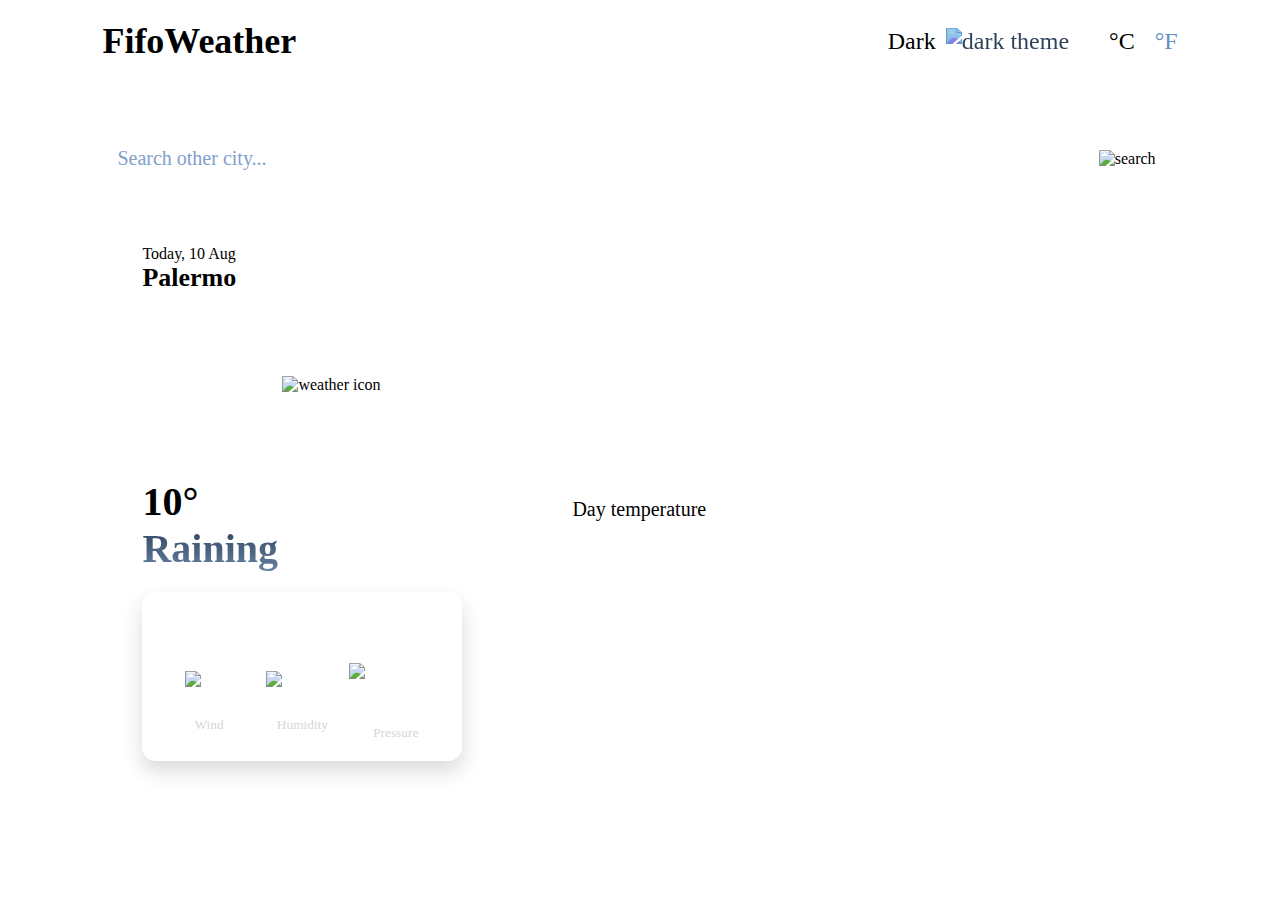
==== index.html @ d10d2354 "dd" ====
<!DOCTYPE html>
<html lang="en">
    <head>
        <meta charset="UTF-8">
        <meta http-equiv="X-UA-Compatible" content="IE=edge">
        <meta name="viewport" content="width=s, initial-scale=1.0">
        <link rel="stylesheet" href="./css/theme/light.css" id="theme">
        <link rel="stylesheet" href="./css/style.css">
        <link rel="stylesheet" href="https://unpkg.com/flickity@2/dist/flickity.min.css">
        <title>FifoWeather</title>
    </head>
    <body>
        <header>
            <h1>FifoWeather</h1>

            <div class="hamburger">
                <div class="line"></div>
            </div>

            <div class="right">
                <div class="theme">
                    Dark
                    <img src="./assets/img/icons/moon.svg" alt="dark theme">
                </div>
                
                <div class="units">
                    <p id="celcius">°C</p>
                    <p id="fahrenheit" class="not-selected">°F</p>
                </div>
            </div>
        </header>

        <main>
            <div class="search-bar">
                <input type="search" id="search" placeholder="Search other city...">
                <div class="btn-wrapper">
                    <img src="./assets/img/icons/x.svg" alt="reset" class="btn" id="reset">
                    <div class="btn">
                        <img src="./assets/img/icons/search.svg" alt="search" id="search-btn">
                        <p>Search</p>
                    </div>
                    
                </div>
            </div>

            <div class="weather">
                <div class="general-info">
                    <div class="container-top">
                        <div class="left">
                            <div class="city-date">
                                <p class="date" id="date">Today, 10 Aug</p>
                                <h2 class="city" id="city">Palermo</h2>
                            </div>
                            <h1 id="temperature">10°</h1>
                        </div>
                        <img class="right" src="" alt="weather icon" id="general-weather-img">
                    </div>

                    <h1 id="weather-description">Raining</h1>
                    
                    <div class="details">
                        <p>Other information</p>
                        <div class="details-list">
                            <div class="detail">
                                <img src="./assets/img/icons/wind.svg" alt="wind">
                                <p id="wind">15km</p>
                                <small>Wind</small>
                            </div>
                            <div class="detail">
                                <img src="./assets/img/icons/droplet.svg" alt="humidity">
                                <p id="humidity">32%</p>
                                <small>Humidity</small>
                            </div>
                            <div class="detail">
                                <img src="./assets/img/icons/pressure.svg" alt="precipitation">
                                <p id="pressure">15km</p>
                                <small>Pressure</small>
                            </div>
                        </div>
                    </div>
                </div>
                <div class="other-informations">
                    <div class="forecast">
                        <div class="carousel">
                        </div>
                    </div>

                    <div class="graph">
                        <p>Day temperature</p>
                        <canvas id="chart"></canvas>
                    </div>
                </div>
            </div>
        </main>

        <script src="https://unpkg.com/flickity@2/dist/flickity.pkgd.min.js"></script>
        <script src="https://cdnjs.cloudflare.com/ajax/libs/Chart.js/3.9.1/chart.min.js" integrity="sha512-ElRFoEQdI5Ht6kZvyzXhYG9NqjtkmlkfYk0wr6wHxU9JEHakS7UJZNeml5ALk+8IKlU6jDgMabC3vkumRokgJA==" crossorigin="anonymous" referrerpolicy="no-referrer"></script>
        <script src="https://cdn.jsdelivr.net/npm/chartjs-plugin-datalabels"></script>
        <script src="./js/general-script.js"></script>
        <script src="./js/API.js"></script>
        <script src="./js/chart.js"></script>
    </body>
</html>
---- css/style.css ----
@font-face {
    font-family: 'Lexend-SemiBold';
    src: url(../assets/font/Lexend-SemiBold.ttf);
}

@font-face {
    font-family: 'Lexend-Bold';
    src: url(../assets/font/Lexend-Bold.ttf);
}

@font-face {
    font-family: 'Lexend-Regular';
    src: url(../assets/font/Lexend-Regular.ttf);
}

*{
    margin: 0;
    padding: 0;
    box-sizing: border-box;
}

html, body{
    overflow-x: hidden;
}

body{
    background: linear-gradient(167.95deg, var(--lng-1) 0%, var(--lng-2) 34.9%, var(--lng-3) 70.31%, var(--lng-4) 100%);
    min-height: 100vh;
    font-family: 'Lexend-Regular';
    display: flex;
    flex-direction: column;
    align-items: center;
    padding: 0 8%;
}

header, main{
    max-width: 1440px;
    padding: 20px 0;
}

header{
    width: 100%;
    display: flex;
    align-items: center;
    justify-content: space-between;
    color: var(--drk-blue);
    font-family: 'Lexend-SemiBold';
    position: relative;
    z-index: 1000;
}

header h1{
    font-size: clamp(1.5rem, -1.5000rem + 17.1429vw, 2.25rem);
}

header .right{
    display: flex;
    align-items: center;
    gap: 40px;
    font-family: 'Lexend-Regular';
}

header .right .theme{
    font-size: 24px;
    display: flex;
    align-items: center;
    gap: 10px;
}

header .right .theme:hover{
    cursor: pointer;
    color: #192230;
}

header .right .theme img{
    filter: invert(21%) sepia(63%) saturate(333%) hue-rotate(172deg) brightness(94%) contrast(94%);
}

header .right .theme:hover img{
    filter: invert(8%) sepia(20%) saturate(1653%) hue-rotate(177deg) brightness(93%) contrast(87%);
}

header .right .units{
    display: flex;
    gap: 20px;
    font-size: 24px;
}

header .right .units > *:hover{
    color: var(--drk-blue);
    cursor: pointer;
}

header .right .units #celcius{
    position: relative;
}

header .right .units #celcius::after{
    position: absolute;
    content: "";
    height: 20px;
    width: 1px;
    background: var(--drk-blue);
    top: 50%;
    transform: translateY(-50%);
    right: -13px;
}

.not-selected{
    color: #658fc5;
}

.hamburger{
    position: relative;
    width: 25px;
    height: 25px;
    border: none;
    background: transparent;
    display: none;
    align-items: center;
    justify-content: center;
    z-index: 2;
}

/* Hamburger menu animation */
.line{
    width: 25px;
    height: 2px;
    background: var(--drk-blue);
    border-radius: 5px;
    transition: all 0.5s ease-in-out;
}

.line::after, .line::before{
    content: "";
    position: absolute;
    right: 0;
    width: 25px;
    height: 2px;
    background: var(--drk-blue);
    border-radius: 5px;
    transition: all 0.5s ease-in-out;
}

.line::before{
    transform: translateY(-8px);
}

.line::after{
    transform: translateY(8px);
}

.hamburger.open .line{
    transform: translateX(10px);
    background: transparent;
}

.hamburger.open .line::before {
    transform: rotate(-45deg) translate(-10px, -10px);
}

.hamburger.open .line::after {
    transform: rotate(45deg) translate(-10px, 10px);
}

@media screen and (max-width: 580px) {
    .show-right{
        transform: translateX(-50%) !important;
    }

    header .right{
        position: absolute;
        flex-direction: column;
        width: 84%;
        top: 80px;
        left: 50%;
        padding: 40px;
        transform: translateX(80%);
        background: #e6f2ff;
        gap: 20px;
        border-radius: 14px;
        z-index: 9;
        transition: transform 0.5s ease-in-out;
        box-shadow: 0px 10px 32px #1e202225;
    }
    
    .hamburger{
        display: flex;
    }

    .weather{
        height: auto !important;
    }
}



main{
    display: flex;
    flex-direction: column;
    justify-content: center;
    width: 100%;
    gap: 40px;
    padding-top: 50px;
}

.search-bar{
    display: flex;
    position: relative;
    width: 100%;
}

.search-bar input{
    width: 100%;
    padding: 15px;
    color: var(--drk-blue);
    border: none;
    outline: none;
    border-radius: 7px;
    font-family: 'Lexend-SemiBold';
    font-size: clamp(1.125rem, 0.6250rem + 2.8571vw, 1.25rem);
}

.search-bar input::placeholder{
    color: #7FA0CD;
}

input[type="search"]::-webkit-search-cancel-button{
    -webkit-appearance: none;
}

.search-bar > img{
    position: absolute;
    top: 50%;
    right: 22px;
    transform: translateY(-50%);
}

.search-bar .btn-wrapper{
    display: flex;
    align-items: center;
    gap: 10px;
    position: absolute;
    top: 50%;
    right: 7px;
    transform: translateY(-50%);
}

.search-bar .btn-wrapper .btn{
    background: var(--drk-blue);
    padding: 7px 15px;
    border-radius: 7px;
}

.search-bar .btn-wrapper .btn:nth-child(1){
    background: none;
    display: none;
}

.search-bar .btn-wrapper .btn:nth-child(1):hover{
    filter: invert(28%) sepia(85%) saturate(1283%) hue-rotate(332deg) brightness(93%) contrast(85%);
}

.search-bar .btn-wrapper .btn:nth-child(2) p{
    display: none;
}

.search-bar .btn:hover{
    background: #192230;
    cursor: pointer;
}

@media screen and (max-width: 350px) {
    .search-bar{
        flex-direction: column;
        gap: 10px;
    }

    .search-bar input{
        padding-right: 45px;
    }

    .search-bar .btn-wrapper{
        position: static;
        top: 0;
        right: 0;
        transform: translate(0);
    }

    .search-bar .btn-wrapper .btn{
        padding: 10px 15px;
    }

    .search-bar .btn-wrapper .btn:nth-child(1){
        position: absolute;
        top: -58px;
        right: 0;
    }

    .search-bar .btn-wrapper .btn:nth-child(2){
        width: 100%;
        display: flex;
        align-items: center;
        justify-content: center;
        gap: 10px;
    }

    .search-bar .btn-wrapper .btn:nth-child(2) p{
        font-size: 20px;
        display: block;
        color: white;
        font-family: 'Lexend-Regular';
    }
}



.weather{
    display: flex;
    width: 100%;
    height: 553px;
    gap: 40px;
}

.weather .general-info{
    background: rgba(255, 255, 255, 0.226);
    border-radius: 14px;
    display: flex;
    flex-direction: column;
    padding: 0 40px 20px;
    min-width: 400px;
    height: max-content;
}

.weather .general-info .container-top{
    display: flex;
    align-items: center;
    justify-content: space-between;
    height: 300px;
}

.general-info .container-top .left{
    height: 100%;
    display: flex;
    flex-direction: column;
    align-self: flex-start;
    justify-content: space-between;
    padding: 20px 0 0;
    color: var(--drk-blue);
    font-family: 'Lexend-SemiBold';
}

.container-top .left .city-date p{
    color: var(--lgt-blue);
    font-size: clamp(0.875rem, 0.3750rem + 2.8571vw, 1rem);
}

.container-top .left .city-date h2{
    font-size: 26px;
}

.container-top .left h1{
    font-size: 40px;
}

.general-info .container-top img{
    width: 180px;
    object-fit: contain;
    padding-top: 20px;
}

.general-info #weather-description, .swiper-slide .text p{
    font-size: 40px;
    background: linear-gradient(180deg, #2D4059 0%, rgba(73, 105, 148, 0.83) 100%);
    -webkit-background-clip: text;
    background-clip: text;
    -webkit-text-fill-color: transparent;
    font-family: 'Lexend-SemiBold';
}

.details{
    background: linear-gradient(111.59deg, var(--drk-blue) 3.28%, var(--lgt-blue) 98.14%);
    display: flex;
    flex-direction: column;
    gap: 30px;
    padding: 20px;
    border-radius: 14px;
    margin-top: 20px;
    color: white;
    box-shadow: 0px 10px 20px #1e20222a;
}

.details > p{
    font-family: 'Lexend-SemiBold';
    font-size: 18px;
}

.details .details-list{
    display: flex;
    align-items: center;
    justify-content: space-between;
}

.details .details-list .detail{
    width: 33.33%;
    display: flex;
    flex-direction: column;
    align-items: center;
    gap: 5px;
}

.details-list .detail small{
    color: rgba(214, 214, 214, 1); 
}

@media screen and (max-width: 1000px){
    .weather{
        flex-direction: column;
        height: auto;
        align-items: center;
    }
    
    .weather .general-info{
        min-width: initial;
        width: 100%;
        max-width: 400px;
    }


}


@media screen and (max-width: 476px){
    .weather .general-info{
        padding: 0 20px 20px;
    }
    
    .weather .general-info .container-top{
        flex-direction: column;
        height: auto;
    }

    .general-info .container-top .left{
        width: 100%;
        flex-direction: row;
        align-self: center;
    }

    .general-info #weather-description{
        text-align: center;
        margin: 10px 0;
    }
}

@media screen and (max-width: 440px){
    .details{
        padding: 20px 10px;
    }
    
    .details p{
        text-align: center;
    }

    .details .details-list{
        flex-wrap: wrap;
        justify-content: center;
        row-gap: 20px;
    }

    .details .details-list .detail{
        width: 50%;
    }
}

@media screen and (max-width: 330px){  
    .details .details-list{
        flex-wrap: nowrap;
        justify-content: center;
        flex-direction: column;
        row-gap: 20px;
    }

    .details .details-list .detail{
        width: 50%;
    }
}



.other-informations{
    height: 100%;
    width: 100%;
    display: flex;
    flex-direction: column;
    row-gap: 40px;
    justify-content: space-between;
    overflow-y: auto;
    overflow-x: hidden;
}

.other-informations .forecast{
    width: 100%;
    overflow: hidden;
    position: relative;
}

.carousel-cell{
    display: flex;
    flex-direction: column;
    align-items: center;
    justify-content: space-between;
    gap: 10px;
    padding: 20px 40px;
    background: rgba(255, 255, 255, 0.226);
    border-radius: 20px;
    min-width: 150px;
    min-height: 220px;
    text-align: center;
    color: var(--drk-blue);
    font-family: 'Lexend-SemiBold';
    margin-right: 20px;
}

.carousel-cell p{
    font-size: 18px;
}

.carousel-cell .text p{
    font-size: 22px;
}

.carousel-cell img{
    width: 70px;
}

@media screen and (max-width: 1200px) {
    .carousel-cell{
        margin-right: 30px;
    }

    .carousel-cel p{
        font-size: 18px;
    }

    .carousel-cel .text p{
        font-size: 22px;
    }

    .carousel-cel img{
        width: 50px !important;
    }
}

.graph{
    width: 100%;
    height: 100%;
    max-height: 300px;
    position: relative;
    background: rgba(255, 255, 255, 0.226);
    padding: 20px 30px 40px;
    border-radius: 14px;
}

.graph p{
    font-size: 20px;
    font-family: 'Lexend-SemiBold';
    color: var(--drk-blue);
}

.graph #chart{
    width: 100%;
}
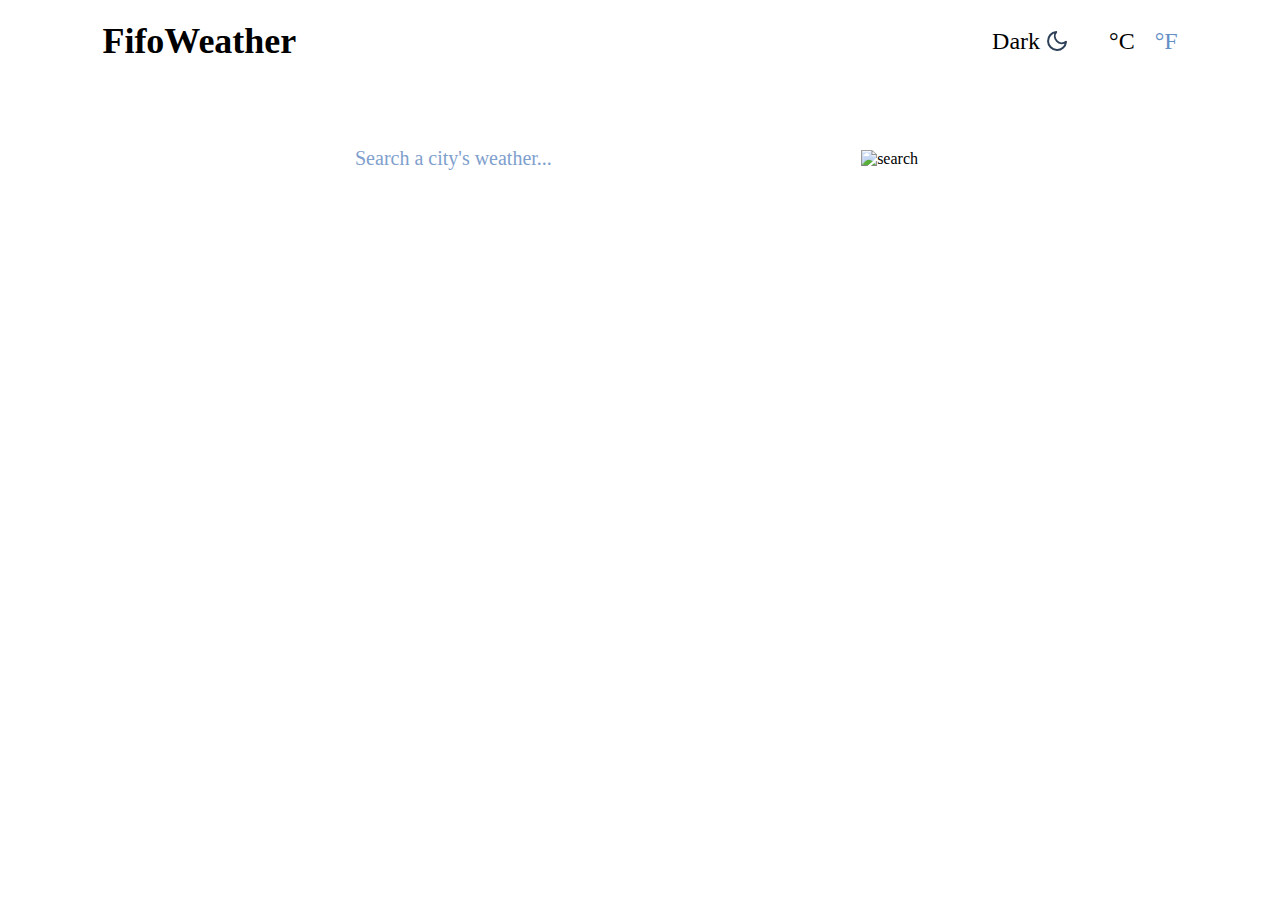
==== commit 4374e799: "gg" ====
--- a/index.html
+++ b/index.html
@@ -32,7 +32,7 @@
 
         <main>
             <div class="search-bar">
-                <input type="search" id="search" placeholder="Search other city...">
+                <input type="search" id="search" placeholder="Search a city's weather...">
                 <div class="btn-wrapper">
                     <img src="./assets/img/icons/x.svg" alt="reset" class="btn" id="reset">
                     <div class="btn">
@@ -43,37 +43,37 @@
                 </div>
             </div>
 
-            <div class="weather">
+            <div class="weather hidden">
                 <div class="general-info">
                     <div class="container-top">
                         <div class="left">
                             <div class="city-date">
-                                <p class="date" id="date">Today, 10 Aug</p>
-                                <h2 class="city" id="city">Palermo</h2>
+                                <p class="date" id="date"></p>
+                                <h2 class="city" id="city"></h2>
                             </div>
-                            <h1 id="temperature">10°</h1>
+                            <h1 id="temperature"></h1>
                         </div>
                         <img class="right" src="" alt="weather icon" id="general-weather-img">
                     </div>
 
-                    <h1 id="weather-description">Raining</h1>
+                    <h1 id="weather-description"></h1>
                     
                     <div class="details">
                         <p>Other information</p>
                         <div class="details-list">
                             <div class="detail">
                                 <img src="./assets/img/icons/wind.svg" alt="wind">
-                                <p id="wind">15km</p>
+                                <p id="wind"></p>
                                 <small>Wind</small>
                             </div>
                             <div class="detail">
                                 <img src="./assets/img/icons/droplet.svg" alt="humidity">
-                                <p id="humidity">32%</p>
+                                <p id="humidity"></p>
                                 <small>Humidity</small>
                             </div>
                             <div class="detail">
                                 <img src="./assets/img/icons/pressure.svg" alt="precipitation">
-                                <p id="pressure">15km</p>
+                                <p id="pressure"></p>
                                 <small>Pressure</small>
                             </div>
                         </div>
--- a/css/style.css
+++ b/css/style.css
@@ -64,7 +64,7 @@
     font-size: 24px;
     display: flex;
     align-items: center;
-    gap: 10px;
+    gap: 5px;
 }
 
 header .right .theme:hover{
@@ -198,16 +198,19 @@
 main{
     display: flex;
     flex-direction: column;
+    align-items: center;
     justify-content: center;
     width: 100%;
-    gap: 40px;
+    gap: 60px;
     padding-top: 50px;
 }
 
 .search-bar{
     display: flex;
+    justify-content: center;
     position: relative;
     width: 100%;
+    max-width: 600px;
 }
 
 .search-bar input{
@@ -494,14 +497,14 @@
     flex-direction: column;
     row-gap: 40px;
     justify-content: space-between;
-    overflow-y: auto;
-    overflow-x: hidden;
+    overflow: hidden;
 }
 
 .other-informations .forecast{
     width: 100%;
     overflow: hidden;
     position: relative;
+    min-height: 220px;
 }
 
 .carousel-cell{
@@ -570,3 +573,7 @@
 .graph #chart{
     width: 100%;
 }
+
+.hidden{
+    opacity: 0;
+}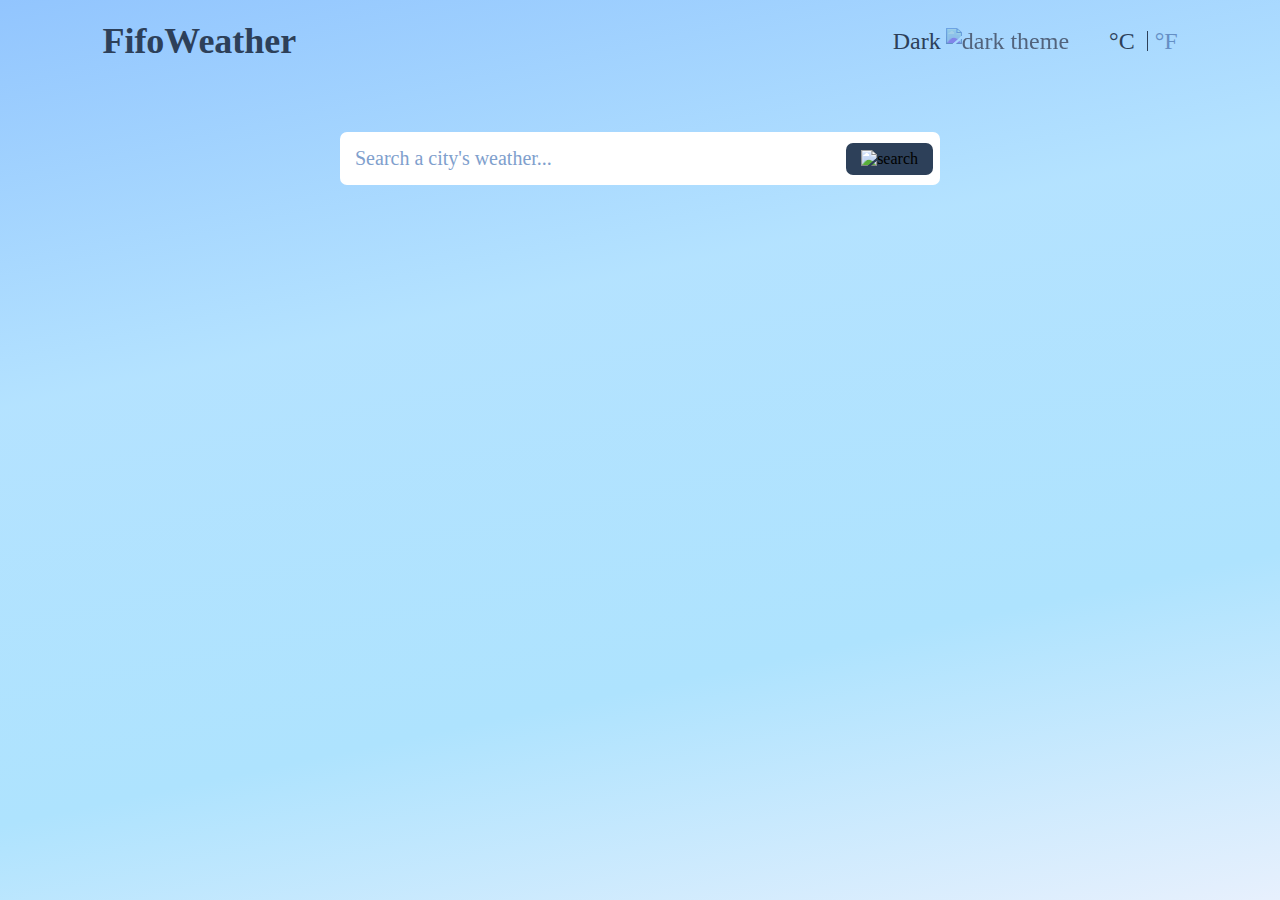
==== commit 1f73d166: "gg" ====
--- a/index.html
+++ b/index.html
@@ -7,6 +7,7 @@
         <link rel="stylesheet" href="./css/theme/light.css" id="theme">
         <link rel="stylesheet" href="./css/style.css">
         <link rel="stylesheet" href="https://unpkg.com/flickity@2/dist/flickity.min.css">
+        <link rel="stylesheet" href="https://cdnjs.cloudflare.com/ajax/libs/animate.css/4.1.1/animate.min.css"/>
         <title>FifoWeather</title>
     </head>
     <body>
@@ -20,7 +21,7 @@
             <div class="right">
                 <div class="theme">
                     Dark
-                    <img src="./assets/img/icons/moon.svg" alt="dark theme">
+                    <img src="./assets/img/icons/moon-theme.svg" alt="dark theme">
                 </div>
                 
                 <div class="units">
@@ -35,8 +36,8 @@
                 <input type="search" id="search" placeholder="Search a city's weather...">
                 <div class="btn-wrapper">
                     <img src="./assets/img/icons/x.svg" alt="reset" class="btn" id="reset">
-                    <div class="btn">
-                        <img src="./assets/img/icons/search.svg" alt="search" id="search-btn">
+                    <div class="btn" id="search-btn">
+                        <img src="./assets/img/icons/search.svg" alt="search">
                         <p>Search</p>
                     </div>
                     
@@ -56,7 +57,8 @@
                         <img class="right" src="" alt="weather icon" id="general-weather-img">
                     </div>
 
-                    <h1 id="weather-description"></h1>
+                    <h1 id="general-weather"></h1>
+                    <h2 id="general-description"></h2>
                     
                     <div class="details">
                         <p>Other information</p>
@@ -81,8 +83,12 @@
                 </div>
                 <div class="other-informations">
                     <div class="forecast">
-                        <div class="carousel">
+                        <div class="time">
+                            <p class="selected">Hourly</p>
+                            <p>Daily</p>
+                            <div class="selected-div"></div>
                         </div>
+                        <div class="carousel"></div>
                     </div>
 
                     <div class="graph">
--- a/css/theme/light.css
+++ b/css/theme/light.css
@@ -0,0 +1,10 @@
+:root{
+    --drk-blue: #2D4059;
+    --lgt-blue: #496994;
+    --white: #F8F8F8;
+    --bg-container: rgba(255, 255, 255, 0.226);
+    --border-container: 1px solid rgba(255, 255, 255, 0.31);
+    --otherinfo-container: linear-gradient(111.59deg, var(--drk-blue) 3.28%, var(--lgt-blue) 98.14%);
+    
+    --bg: linear-gradient(167.95deg, #92C5FE 0%, rgba(179, 226, 255, 0.99) 34.9%, #AEE3FE 70.31%, #E7F0FD 100%);
+}--- a/css/style.css
+++ b/css/style.css
@@ -11,6 +11,15 @@
 @font-face {
     font-family: 'Lexend-Regular';
     src: url(../assets/font/Lexend-Regular.ttf);
+}
+
+@font-face {
+    font-family: 'Lexend-Light';
+    src: url(../assets/font/Lexend-Light.ttf);
+}
+
+:root{
+    --animate-delay: 0.1s
 }
 
 *{
@@ -24,7 +33,7 @@
 }
 
 body{
-    background: linear-gradient(167.95deg, var(--lng-1) 0%, var(--lng-2) 34.9%, var(--lng-3) 70.31%, var(--lng-4) 100%);
+    background: var(--bg);
     min-height: 100vh;
     font-family: 'Lexend-Regular';
     display: flex;
@@ -191,6 +200,14 @@
     .weather{
         height: auto !important;
     }
+
+    .graph{
+        padding: 20px 10px 40px !important;
+    }
+
+    .graph p{
+        padding-left: 10px;
+    }
 }
 
 
@@ -216,12 +233,20 @@
 .search-bar input{
     width: 100%;
     padding: 15px;
+    padding-right: 120px;
     color: var(--drk-blue);
     border: none;
     outline: none;
     border-radius: 7px;
     font-family: 'Lexend-SemiBold';
-    font-size: clamp(1.125rem, 0.6250rem + 2.8571vw, 1.25rem);
+    font-size: clamp(1rem, 0.2222rem + 4.4444vw, 1.25rem);
+}
+
+input[type="search"]::-webkit-search-decoration,
+input[type="search"]::-webkit-search-cancel-button,
+input[type="search"]::-webkit-search-results-button,
+input[type="search"]::-webkit-search-results-decoration {
+  display: none;
 }
 
 .search-bar input::placeholder{
@@ -273,7 +298,7 @@
     cursor: pointer;
 }
 
-@media screen and (max-width: 350px) {
+@media screen and (max-width: 460px) {
     .search-bar{
         flex-direction: column;
         gap: 10px;
@@ -321,13 +346,10 @@
 .weather{
     display: flex;
     width: 100%;
-    height: 553px;
     gap: 40px;
 }
 
 .weather .general-info{
-    background: rgba(255, 255, 255, 0.226);
-    border-radius: 14px;
     display: flex;
     flex-direction: column;
     padding: 0 40px 20px;
@@ -335,11 +357,17 @@
     height: max-content;
 }
 
+.weather .general-info, .carousel-cell, .graph{
+    background: var(--bg-container);
+    border-radius: 16px;
+    border: var(--border-container);
+}
+
 .weather .general-info .container-top{
     display: flex;
     align-items: center;
     justify-content: space-between;
-    height: 300px;
+    height: 275px;
 }
 
 .general-info .container-top .left{
@@ -359,11 +387,11 @@
 }
 
 .container-top .left .city-date h2{
-    font-size: 26px;
+    font-size: clamp(1rem, 0.1071rem + 5.1020vw, 1.625rem);
 }
 
 .container-top .left h1{
-    font-size: 40px;
+    font-size: clamp(1.563rem, 0.2244rem + 7.6490vw, 2.5rem);
 }
 
 .general-info .container-top img{
@@ -372,17 +400,22 @@
     padding-top: 20px;
 }
 
-.general-info #weather-description, .swiper-slide .text p{
+.general-info #general-weather, .carousel-cell .text p{
+    color: var(--drk-blue);
+}
+
+.general-info #general-weather{
     font-size: 40px;
-    background: linear-gradient(180deg, #2D4059 0%, rgba(73, 105, 148, 0.83) 100%);
-    -webkit-background-clip: text;
-    background-clip: text;
-    -webkit-text-fill-color: transparent;
-    font-family: 'Lexend-SemiBold';
+    font-family: 'Lexend-SemiBold';
+}
+
+.general-info #general-description{
+    color: var(--lgt-blue);
+    font-family: 'Lexend-Light';
 }
 
 .details{
-    background: linear-gradient(111.59deg, var(--drk-blue) 3.28%, var(--lgt-blue) 98.14%);
+    background: var(--otherinfo-container);
     display: flex;
     flex-direction: column;
     gap: 30px;
@@ -421,6 +454,7 @@
         flex-direction: column;
         height: auto;
         align-items: center;
+        gap: 60px;
     }
     
     .weather .general-info{
@@ -428,8 +462,6 @@
         width: 100%;
         max-width: 400px;
     }
-
-
 }
 
 
@@ -449,9 +481,21 @@
         align-self: center;
     }
 
-    .general-info #weather-description{
+    .weather .general-info .left > *{
+        width: 50%;
+    }
+
+    .weather .general-info .left h1{
+        text-align: right;
+    }
+
+    .general-info #general-weather, .general-info #general-description{
         text-align: center;
         margin: 10px 0;
+    }
+
+    .general-info #general-description{
+        margin-top: 0px;
     }
 }
 
@@ -491,7 +535,6 @@
 
 
 .other-informations{
-    height: 100%;
     width: 100%;
     display: flex;
     flex-direction: column;
@@ -504,7 +547,49 @@
     width: 100%;
     overflow: hidden;
     position: relative;
+    display: flex;
+    flex-direction: column;
+    gap: 20px;
+    width: 100%;
     min-height: 220px;
+}
+
+.forecast .time{
+    position: relative;
+    left: 50%;
+    transform: translateX(-50%);
+    display: flex;
+    justify-content: center;
+    width: max-content;
+    background: var(--bg-container);
+    border-radius: 16px;
+    border: 1px solid var(--border-container);
+    color: var(--drk-blue);
+    font-family: 'Lexend-SemiBold';
+    
+}
+
+.forecast .time p{
+    width: 50%;
+    padding: 10px 30px;
+    z-index: 2;
+    text-align: center;
+}
+.forecast .time .selected{
+    color: var(--white);
+    transition: color 0.1s ease-in-out 0.1s;
+}
+
+.forecast .time .selected-div{
+    background: var(--drk-blue);
+    border-radius: 16px;
+    position: absolute;
+    left: 0;
+    padding: 10px 30px;
+    z-index: 1;
+    width: 50%;
+    height: 40px;
+    transition: left 0.3s ease-in-out;
 }
 
 .carousel-cell{
@@ -514,8 +599,6 @@
     justify-content: space-between;
     gap: 10px;
     padding: 20px 40px;
-    background: rgba(255, 255, 255, 0.226);
-    border-radius: 20px;
     min-width: 150px;
     min-height: 220px;
     text-align: center;
@@ -557,7 +640,7 @@
 .graph{
     width: 100%;
     height: 100%;
-    max-height: 300px;
+    max-height: 244px;
     position: relative;
     background: rgba(255, 255, 255, 0.226);
     padding: 20px 30px 40px;
@@ -575,5 +658,5 @@
 }
 
 .hidden{
-    opacity: 0;
+    display: none;
 }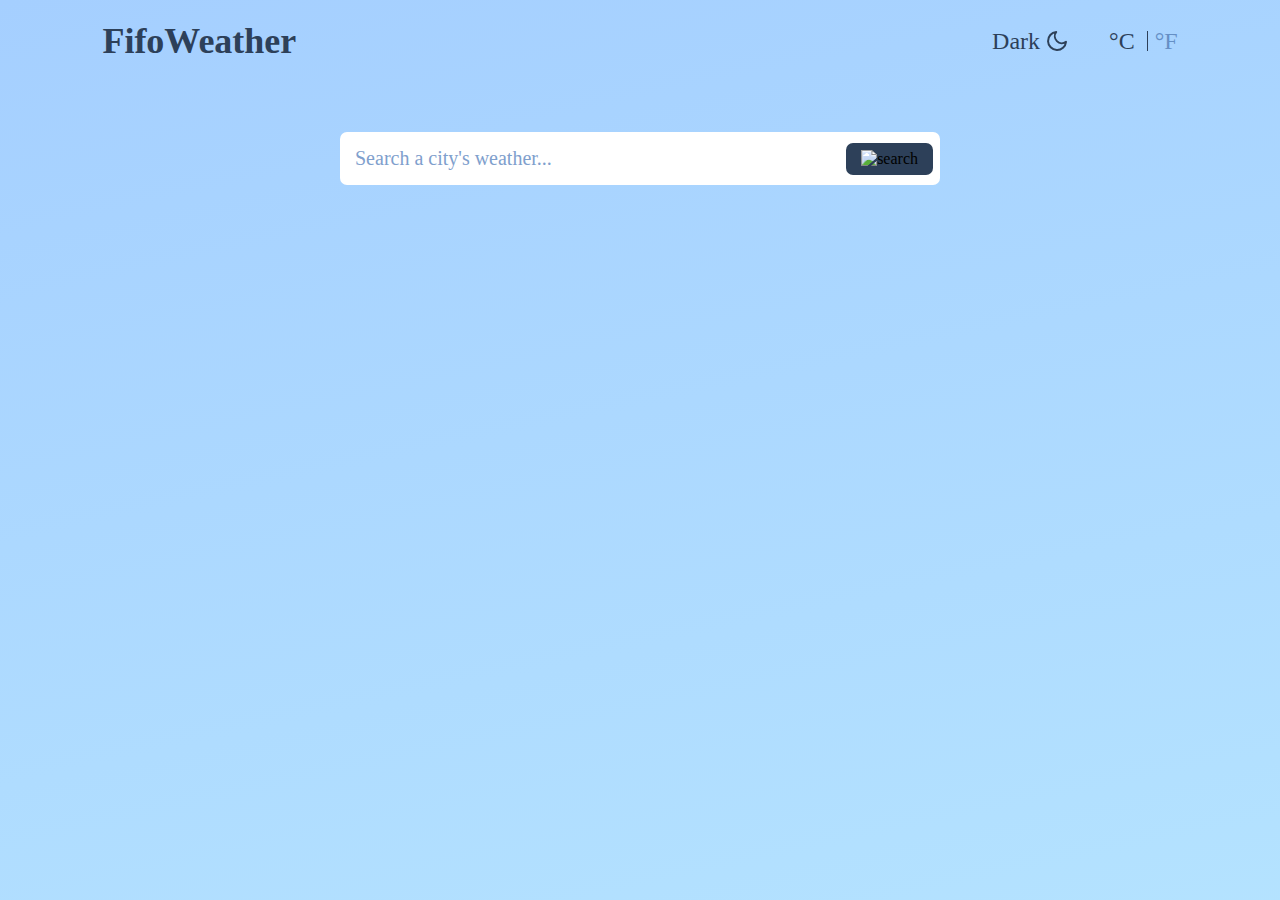
==== commit 9f3a5166: "a lot of changes maaan" ====
--- a/index.html
+++ b/index.html
@@ -21,7 +21,7 @@
             <div class="right">
                 <div class="theme">
                     Dark
-                    <img src="./assets/img/icons/moon-theme.svg" alt="dark theme">
+                    <img src="./assets/img/icons/dark-theme.svg" alt="dark theme" class="theme-icon">
                 </div>
                 
                 <div class="units">
@@ -64,17 +64,17 @@
                         <p>Other information</p>
                         <div class="details-list">
                             <div class="detail">
-                                <img src="./assets/img/icons/wind.svg" alt="wind">
+                                <img src="./assets/img/icons/wind.svg" alt="wind" class="svg">
                                 <p id="wind"></p>
                                 <small>Wind</small>
                             </div>
                             <div class="detail">
-                                <img src="./assets/img/icons/droplet.svg" alt="humidity">
+                                <img src="./assets/img/icons/droplet.svg" alt="humidity" class="svg">
                                 <p id="humidity"></p>
                                 <small>Humidity</small>
                             </div>
                             <div class="detail">
-                                <img src="./assets/img/icons/pressure.svg" alt="precipitation">
+                                <img src="./assets/img/icons/pressure.svg" alt="precipitation" class="svg">
                                 <p id="pressure"></p>
                                 <small>Pressure</small>
                             </div>
@@ -82,12 +82,12 @@
                     </div>
                 </div>
                 <div class="other-informations">
-                    <div class="forecast">
-                        <div class="time">
-                            <p class="selected">Hourly</p>
-                            <p>Daily</p>
-                            <div class="selected-div"></div>
-                        </div>
+                    <div class="time">
+                        <p class="selected">Hourly</p>
+                        <p>Daily</p>
+                        <div class="selected-div"></div>
+                    </div>
+                    <div class="forecast"> 
                         <div class="carousel"></div>
                     </div>
 
@@ -99,6 +99,7 @@
             </div>
         </main>
 
+        <script src="./js/cookie.js"></script>
         <script src="https://unpkg.com/flickity@2/dist/flickity.pkgd.min.js"></script>
         <script src="https://cdnjs.cloudflare.com/ajax/libs/Chart.js/3.9.1/chart.min.js" integrity="sha512-ElRFoEQdI5Ht6kZvyzXhYG9NqjtkmlkfYk0wr6wHxU9JEHakS7UJZNeml5ALk+8IKlU6jDgMabC3vkumRokgJA==" crossorigin="anonymous" referrerpolicy="no-referrer"></script>
         <script src="https://cdn.jsdelivr.net/npm/chartjs-plugin-datalabels"></script>
--- a/css/theme/light.css
+++ b/css/theme/light.css
@@ -1,10 +1,19 @@
 :root{
-    --drk-blue: #2D4059;
-    --lgt-blue: #496994;
+    --primary: #2D4059;
+    --secondary: #496994;
+    --tertiary: rgba(214, 214, 214, 1);
     --white: #F8F8F8;
     --bg-container: rgba(255, 255, 255, 0.226);
     --border-container: 1px solid rgba(255, 255, 255, 0.31);
-    --otherinfo-container: linear-gradient(111.59deg, var(--drk-blue) 3.28%, var(--lgt-blue) 98.14%);
     
-    --bg: linear-gradient(167.95deg, #92C5FE 0%, rgba(179, 226, 255, 0.99) 34.9%, #AEE3FE 70.31%, #E7F0FD 100%);
+    --otherinfo-container: linear-gradient(111.59deg, var(--primary) 3.28%, var(--secondary) 98.14%);
+    --otherinfo-text: #F8F8F8;
+
+    --btn-time: #2D4059;
+    --btn-time-text: #F8F8F8;
+
+    --theme-icon: invert(21%) sepia(18%) saturate(1197%) hue-rotate(174deg) brightness(97%) contrast(90%);
+    --unit-not-selected: #658fc5;
+
+    --bg: linear-gradient(167.95deg, #A5CFFF 0%, rgba(179, 226, 255, 0.99) 100%);;
 }--- a/css/style.css
+++ b/css/style.css
@@ -52,7 +52,7 @@
     display: flex;
     align-items: center;
     justify-content: space-between;
-    color: var(--drk-blue);
+    color: var(--primary);
     font-family: 'Lexend-SemiBold';
     position: relative;
     z-index: 1000;
@@ -74,6 +74,7 @@
     display: flex;
     align-items: center;
     gap: 5px;
+    color: var(--theme-icon);
 }
 
 header .right .theme:hover{
@@ -81,14 +82,6 @@
     color: #192230;
 }
 
-header .right .theme img{
-    filter: invert(21%) sepia(63%) saturate(333%) hue-rotate(172deg) brightness(94%) contrast(94%);
-}
-
-header .right .theme:hover img{
-    filter: invert(8%) sepia(20%) saturate(1653%) hue-rotate(177deg) brightness(93%) contrast(87%);
-}
-
 header .right .units{
     display: flex;
     gap: 20px;
@@ -96,7 +89,7 @@
 }
 
 header .right .units > *:hover{
-    color: var(--drk-blue);
+    color: var(--primary);
     cursor: pointer;
 }
 
@@ -109,14 +102,14 @@
     content: "";
     height: 20px;
     width: 1px;
-    background: var(--drk-blue);
+    background: var(--primary);
     top: 50%;
     transform: translateY(-50%);
     right: -13px;
 }
 
 .not-selected{
-    color: #658fc5;
+    color: var(--unit-not-selected);
 }
 
 .hamburger{
@@ -135,7 +128,7 @@
 .line{
     width: 25px;
     height: 2px;
-    background: var(--drk-blue);
+    background: var(--primary);
     border-radius: 5px;
     transition: all 0.5s ease-in-out;
 }
@@ -146,7 +139,7 @@
     right: 0;
     width: 25px;
     height: 2px;
-    background: var(--drk-blue);
+    background: var(--primary);
     border-radius: 5px;
     transition: all 0.5s ease-in-out;
 }
@@ -234,7 +227,7 @@
     width: 100%;
     padding: 15px;
     padding-right: 120px;
-    color: var(--drk-blue);
+    color: #2D4059;
     border: none;
     outline: none;
     border-radius: 7px;
@@ -275,7 +268,7 @@
 }
 
 .search-bar .btn-wrapper .btn{
-    background: var(--drk-blue);
+    background: #2D4059;
     padding: 7px 15px;
     border-radius: 7px;
 }
@@ -346,15 +339,14 @@
 .weather{
     display: flex;
     width: 100%;
-    gap: 40px;
+    gap: 60px;
 }
 
 .weather .general-info{
     display: flex;
     flex-direction: column;
-    padding: 0 40px 20px;
+    padding: 20px 40px;
     min-width: 400px;
-    height: max-content;
 }
 
 .weather .general-info, .carousel-cell, .graph{
@@ -376,13 +368,12 @@
     flex-direction: column;
     align-self: flex-start;
     justify-content: space-between;
-    padding: 20px 0 0;
-    color: var(--drk-blue);
+    color: var(--primary);
     font-family: 'Lexend-SemiBold';
 }
 
 .container-top .left .city-date p{
-    color: var(--lgt-blue);
+    color: var(--secondary);
     font-size: clamp(0.875rem, 0.3750rem + 2.8571vw, 1rem);
 }
 
@@ -397,11 +388,10 @@
 .general-info .container-top img{
     width: 180px;
     object-fit: contain;
-    padding-top: 20px;
-}
-
-.general-info #general-weather, .carousel-cell .text p{
-    color: var(--drk-blue);
+}
+
+.general-info #general-weather{
+    color: var(--primary);
 }
 
 .general-info #general-weather{
@@ -410,7 +400,7 @@
 }
 
 .general-info #general-description{
-    color: var(--lgt-blue);
+    color: var(--secondary);
     font-family: 'Lexend-Light';
 }
 
@@ -422,7 +412,7 @@
     padding: 20px;
     border-radius: 14px;
     margin-top: 20px;
-    color: white;
+    color: var(--otherinfo-text);
     box-shadow: 0px 10px 20px #1e20222a;
 }
 
@@ -446,7 +436,7 @@
 }
 
 .details-list .detail small{
-    color: rgba(214, 214, 214, 1); 
+    color: var(--tertiary); 
 }
 
 @media screen and (max-width: 1000px){
@@ -462,6 +452,10 @@
         width: 100%;
         max-width: 400px;
     }
+
+    .other-informations .forecast{
+        gap: 30px !important;
+    }
 }
 
 
@@ -554,7 +548,7 @@
     min-height: 220px;
 }
 
-.forecast .time{
+.other-informations .time{
     position: relative;
     left: 50%;
     transform: translateX(-50%);
@@ -563,25 +557,25 @@
     width: max-content;
     background: var(--bg-container);
     border-radius: 16px;
-    border: 1px solid var(--border-container);
-    color: var(--drk-blue);
-    font-family: 'Lexend-SemiBold';
-    
-}
-
-.forecast .time p{
+    border: var(--border-container);
+    color: var(--primary);
+    font-family: 'Lexend-SemiBold';
+    cursor: pointer;
+}
+
+.other-informations .time p{
     width: 50%;
     padding: 10px 30px;
     z-index: 2;
     text-align: center;
 }
-.forecast .time .selected{
-    color: var(--white);
+.other-informations .time .selected{
+    color: var(--btn-time-text);
     transition: color 0.1s ease-in-out 0.1s;
 }
 
-.forecast .time .selected-div{
-    background: var(--drk-blue);
+.other-informations .time .selected-div{
+    background: var(--btn-time);
     border-radius: 16px;
     position: absolute;
     left: 0;
@@ -602,13 +596,18 @@
     min-width: 150px;
     min-height: 220px;
     text-align: center;
-    color: var(--drk-blue);
+    color: var(--primary);
     font-family: 'Lexend-SemiBold';
     margin-right: 20px;
+}
+
+.carousel-cell .text p{
+    color: var(--secondary);
 }
 
 .carousel-cell p{
     font-size: 18px;
+    
 }
 
 .carousel-cell .text p{
@@ -642,7 +641,7 @@
     height: 100%;
     max-height: 244px;
     position: relative;
-    background: rgba(255, 255, 255, 0.226);
+    background: var(--bg-container);
     padding: 20px 30px 40px;
     border-radius: 14px;
 }
@@ -650,7 +649,7 @@
 .graph p{
     font-size: 20px;
     font-family: 'Lexend-SemiBold';
-    color: var(--drk-blue);
+    color: var(--primary);
 }
 
 .graph #chart{
@@ -659,4 +658,16 @@
 
 .hidden{
     display: none;
+}
+
+.dark{
+    filter: invert(21%) sepia(18%) saturate(1197%) hue-rotate(174deg) brightness(97%) contrast(90%);
+}
+
+.light{
+    filter: invert(100%) sepia(100%) saturate(0%) hue-rotate(52deg) brightness(102%) contrast(102%);
+}
+
+.theme-icon{
+    filter: var(--theme-icon)
 }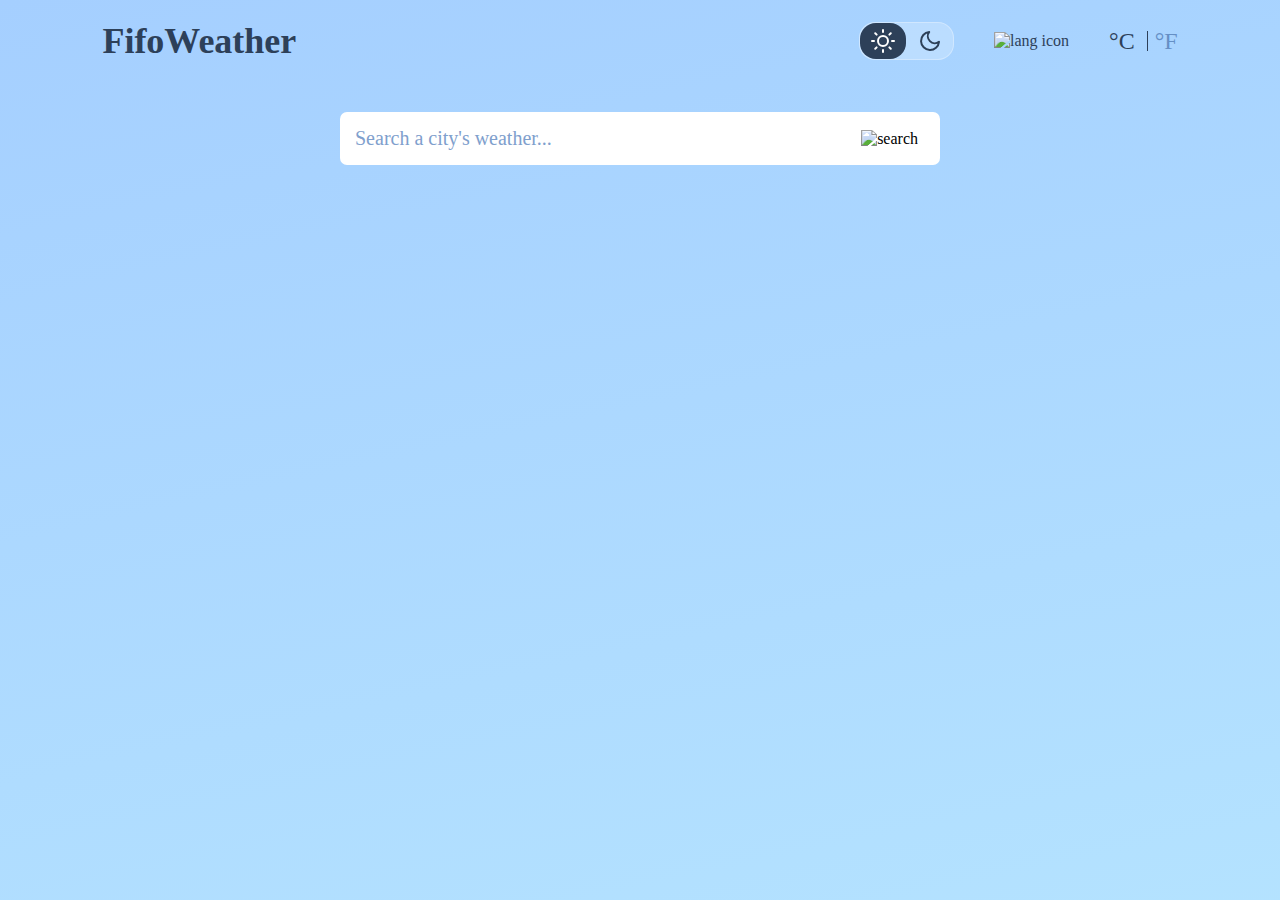
==== commit 2c9101de: "fixed theme problem" ====
--- a/index.html
+++ b/index.html
@@ -5,99 +5,126 @@
         <meta http-equiv="X-UA-Compatible" content="IE=edge">
         <meta name="viewport" content="width=s, initial-scale=1.0">
         <link rel="stylesheet" href="./css/theme/light.css" id="theme">
-        <link rel="stylesheet" href="./css/style.css">
+        <link rel="stylesheet" href="./css/app.css">
+        <link rel="stylesheet" href="./css/general-style.css">
         <link rel="stylesheet" href="https://unpkg.com/flickity@2/dist/flickity.min.css">
         <link rel="stylesheet" href="https://cdnjs.cloudflare.com/ajax/libs/animate.css/4.1.1/animate.min.css"/>
         <title>FifoWeather</title>
     </head>
-    <body>
-        <header>
-            <h1>FifoWeather</h1>
-
-            <div class="hamburger">
-                <div class="line"></div>
-            </div>
-
-            <div class="right">
-                <div class="theme">
-                    Dark
-                    <img src="./assets/img/icons/dark-theme.svg" alt="dark theme" class="theme-icon">
+    <body onload="launchApi(true)">
+        <div class="wrapper">
+            <header>
+                <h1>FifoWeather</h1>
+    
+                <div class="hamburger">
+                    <div class="line"></div>
                 </div>
-                
-                <div class="units">
-                    <p id="celcius">°C</p>
-                    <p id="fahrenheit" class="not-selected">°F</p>
-                </div>
-            </div>
-        </header>
-
-        <main>
-            <div class="search-bar">
-                <input type="search" id="search" placeholder="Search a city's weather...">
-                <div class="btn-wrapper">
-                    <img src="./assets/img/icons/x.svg" alt="reset" class="btn" id="reset">
-                    <div class="btn" id="search-btn">
-                        <img src="./assets/img/icons/search.svg" alt="search">
-                        <p>Search</p>
+    
+                <div class="right">
+                    <div class="btn-slider">
+                        <div class="btn selected light">
+                            <img src="./assets/img/icons/light-theme.svg" alt="dark theme" class="theme-icon" id="drk-theme-icon">
+                        </div>
+                        <div class="btn">
+                            <img src="./assets/img/icons/dark-theme.svg" alt="dark theme" class="theme-icon" id="lgt-theme-icon">
+                        </div>
+                        
+                        <div class="selected-btn"></div>
+                    </div>
+    
+                    <div class="lang">
+                        <img src="./assets/img/icons/language.png" alt="lang icon" class="lang-icon">
+                        <ul>
+                            <li class="selected" value="en">
+                                <img src="./assets/img/icons/uk.png" alt="english">
+                                <p>English</p>
+                            </li>
+                            <li value="it">
+                                <img src="./assets/img/icons/italy.png" alt="italian">
+                                <p>Italian</p>
+                            </li>
+                            <li value="es">
+                                <img src="./assets/img/icons/spain.png" alt="spanish">
+                                <p>Spanish</p>
+                            </li>
+                        </ul>
                     </div>
                     
+                    <div class="units">
+                        <p id="celcius">°C</p>
+                        <p id="fahrenheit" class="not-selected">°F</p>
+                    </div>
                 </div>
-            </div>
-
-            <div class="weather hidden">
-                <div class="general-info">
-                    <div class="container-top">
-                        <div class="left">
-                            <div class="city-date">
-                                <p class="date" id="date"></p>
-                                <h2 class="city" id="city"></h2>
+            </header>
+    
+            <main>
+                <div class="search-bar">
+                    <input type="search" id="search" placeholder="Search a city's weather..." autocomplete="off">
+                    <div class="btn-wrapper">
+                        <img src="./assets/img/icons/x.svg" alt="reset" class="btn-delete" id="reset">
+                        <div class="btn-search" id="search-btn">
+                            <img src="./assets/img/icons/search.svg" alt="search">
+                            <p>Search</p>
+                        </div>
+                        
+                    </div>
+                </div>
+    
+                <div class="weather hidden">
+                    <div class="general-info">
+                        <div class="container-top">
+                            <div class="left">
+                                <div class="city-date">
+                                    <p class="date" id="date"></p>
+                                    <h2 class="city" id="city"></h2>
+                                </div>
+                                <h1 id="temperature"></h1>
                             </div>
-                            <h1 id="temperature"></h1>
+                            <img class="right" src="" alt="weather icon" id="general-weather-img">
                         </div>
-                        <img class="right" src="" alt="weather icon" id="general-weather-img">
-                    </div>
-
-                    <h1 id="general-weather"></h1>
-                    <h2 id="general-description"></h2>
-                    
-                    <div class="details">
-                        <p>Other information</p>
-                        <div class="details-list">
-                            <div class="detail">
-                                <img src="./assets/img/icons/wind.svg" alt="wind" class="svg">
-                                <p id="wind"></p>
-                                <small>Wind</small>
-                            </div>
-                            <div class="detail">
-                                <img src="./assets/img/icons/droplet.svg" alt="humidity" class="svg">
-                                <p id="humidity"></p>
-                                <small>Humidity</small>
-                            </div>
-                            <div class="detail">
-                                <img src="./assets/img/icons/pressure.svg" alt="precipitation" class="svg">
-                                <p id="pressure"></p>
-                                <small>Pressure</small>
+    
+                        <h1 id="general-weather"></h1>
+                        <h2 id="general-description"></h2>
+                        
+                        <div class="details">
+                            <p>Other information</p>
+                            <div class="details-list">
+                                <div class="detail">
+                                    <img src="./assets/img/icons/wind.svg" alt="wind" class="light">
+                                    <p id="wind"></p>
+                                    <small>Wind</small>
+                                </div>
+                                <div class="detail">
+                                    <img src="./assets/img/icons/droplet.svg" alt="humidity" class="light">
+                                    <p id="humidity"></p>
+                                    <small>Humidity</small>
+                                </div>
+                                <div class="detail">
+                                    <img src="./assets/img/icons/pressure.svg" alt="precipitation" class="light">
+                                    <p id="pressure"></p>
+                                    <small>Pressure</small>
+                                </div>
                             </div>
                         </div>
                     </div>
-                </div>
-                <div class="other-informations">
-                    <div class="time">
-                        <p class="selected">Hourly</p>
-                        <p>Daily</p>
-                        <div class="selected-div"></div>
-                    </div>
-                    <div class="forecast"> 
-                        <div class="carousel"></div>
-                    </div>
-
-                    <div class="graph">
-                        <p>Day temperature</p>
-                        <canvas id="chart"></canvas>
+                    <div class="other-informations">
+                        <div class="time">
+                            <p class="selected">Hourly</p>
+                            <p>Daily</p>
+                            <div class="selected-btn"></div>
+                        </div>
+                        <div class="forecast"> 
+                            <div class="carousel"></div>
+                        </div>
+    
+                        <div class="graph">
+                            <p>Day temperature</p>
+                            <canvas id="chart"></canvas>
+                        </div>
                     </div>
                 </div>
-            </div>
-        </main>
+            </main>
+        </div>
 
         <script src="./js/cookie.js"></script>
         <script src="https://unpkg.com/flickity@2/dist/flickity.pkgd.min.js"></script>
--- a/css/app.css
+++ b/css/app.css
@@ -0,0 +1,511 @@
+:root{
+    --animate-delay: 0.1s
+}
+
+header .right .units{
+    display: flex;
+    gap: 20px;
+    font-size: 24px;
+}
+
+header .right .units > *:hover{
+    color: var(--primary);
+    cursor: pointer;
+}
+
+header .right .units #celcius{
+    position: relative;
+}
+
+header .right .units #celcius::after{
+    position: absolute;
+    content: "";
+    height: 20px;
+    width: 1px;
+    background: var(--primary);
+    top: 50%;
+    transform: translateY(-50%);
+    right: -13px;
+}
+
+@media screen and (max-width: 800px) {
+    .weather{
+        height: auto !important;
+    }
+
+    .graph{
+        padding: 20px 10px 40px !important;
+    }
+
+    .graph p{
+        padding-left: 10px;
+    }
+}
+
+
+
+main{
+    display: flex;
+    flex-direction: column;
+    align-items: center;
+    justify-content: center;
+    width: 100%;
+    gap: 60px;
+    padding-top: 50px;
+}
+
+.search-bar{
+    display: flex;
+    justify-content: center;
+    position: relative;
+    width: 100%;
+    max-width: 600px;
+}
+
+.search-bar input{
+    width: 100%;
+    padding: 15px;
+    padding-right: 120px;
+    color: #2D4059;
+    border: none;
+    outline: none;
+    border-radius: 7px;
+    font-family: 'Lexend-SemiBold';
+    font-size: clamp(1rem, 0.2222rem + 4.4444vw, 1.25rem);
+}
+
+input[type="search"]::-webkit-search-decoration,
+input[type="search"]::-webkit-search-cancel-button,
+input[type="search"]::-webkit-search-results-button,
+input[type="search"]::-webkit-search-results-decoration {
+  display: none;
+}
+
+.search-bar input::placeholder{
+    color: #7FA0CD;
+}
+
+input[type="search"]::-webkit-search-cancel-button{
+    -webkit-appearance: none;
+}
+
+.search-bar > img{
+    position: absolute;
+    top: 50%;
+    right: 22px;
+    transform: translateY(-50%);
+}
+
+.search-bar .btn-wrapper{
+    display: flex;
+    align-items: center;
+    gap: 10px;
+    position: absolute;
+    top: 50%;
+    right: 7px;
+    transform: translateY(-50%);
+}
+
+.search-bar .btn-wrapper .btn-search{
+    background: var(--btn-search);
+    padding: 7px 15px;
+    border-radius: 7px;
+}
+
+.search-bar .btn-wrapper .btn-delete{
+    background: none;
+    display: none;
+}
+
+.search-bar .btn-wrapper .btn-delete:hover{
+    filter: invert(28%) sepia(85%) saturate(1283%) hue-rotate(332deg) brightness(93%) contrast(85%);
+    cursor: pointer;
+}
+
+.search-bar .btn-wrapper .btn-search p{
+    display: none;
+}
+
+.search-bar .btn-search:hover{
+    background: #192230;
+    cursor: pointer;
+}
+
+@media screen and (max-width: 460px) {
+    .search-bar{
+        flex-direction: column;
+        gap: 10px;
+    }
+
+    .search-bar input{
+        padding-right: 45px;
+    }
+
+    .search-bar .btn-wrapper{
+        position: static;
+        top: 0;
+        right: 0;
+        transform: translate(0);
+    }
+
+    .search-bar .btn-wrapper .btn-search{
+        padding: 10px 15px;
+    }
+
+    .search-bar .btn-wrapper .btn-delete{
+        position: absolute;
+        top: -58px;
+        right: 0;
+    }
+
+    .search-bar .btn-wrapper .btn-search{
+        width: 100%;
+        display: flex;
+        align-items: center;
+        justify-content: center;
+        gap: 10px;
+    }
+
+    .search-bar .btn-wrapper .btn-search p{
+        font-size: 20px;
+        display: block;
+        color: white;
+        font-family: 'Lexend-Regular';
+    }
+}
+
+
+
+.weather{
+    display: flex;
+    width: 100%;
+    gap: 60px;
+}
+
+.weather .general-info{
+    display: flex;
+    flex-direction: column;
+    padding: 20px 40px;
+    min-width: 400px;
+}
+
+.weather .general-info, .carousel-cell, .graph{
+    background: var(--bg-container);
+    border-radius: 16px;
+    border: var(--border-container);
+}
+
+.weather .general-info .container-top{
+    display: flex;
+    align-items: center;
+    justify-content: space-between;
+    height: 275px;
+}
+
+.general-info .container-top .left{
+    height: 100%;
+    display: flex;
+    flex-direction: column;
+    align-self: flex-start;
+    justify-content: space-between;
+    color: var(--primary);
+    font-family: 'Lexend-SemiBold';
+}
+
+.container-top .left .city-date p{
+    color: var(--secondary);
+    font-size: clamp(0.875rem, 0.3750rem + 2.8571vw, 1rem);
+}
+
+.container-top .left .city-date h2{
+    font-size: clamp(1rem, 0.1071rem + 5.1020vw, 1.625rem);
+}
+
+.container-top .left h1{
+    font-size: clamp(1.563rem, 0.2244rem + 7.6490vw, 2.5rem);
+}
+
+.general-info .container-top img{
+    width: 180px;
+    object-fit: contain;
+}
+
+.general-info #general-weather{
+    color: var(--primary);
+}
+
+.general-info #general-weather{
+    font-size: 40px;
+    font-family: 'Lexend-SemiBold';
+}
+
+.general-info #general-description{
+    color: var(--secondary);
+    font-family: 'Lexend-Light';
+}
+
+.details{
+    background: var(--otherinfo-container);
+    display: flex;
+    flex-direction: column;
+    gap: 30px;
+    padding: 20px;
+    border-radius: 14px;
+    margin-top: 20px;
+    color: var(--otherinfo-text);
+    box-shadow: 0px 10px 20px #1e20222a;
+}
+
+.details > p{
+    font-family: 'Lexend-SemiBold';
+    font-size: 18px;
+}
+
+.details .details-list{
+    display: flex;
+    align-items: center;
+    justify-content: space-between;
+}
+
+.details .details-list .detail{
+    width: 33.33%;
+    display: flex;
+    flex-direction: column;
+    align-items: center;
+    gap: 5px;
+}
+
+.details-list .detail small{
+    color: rgb(187, 187, 187); 
+}
+
+@media screen and (max-width: 1000px){
+    .weather{
+        flex-direction: column;
+        height: auto;
+        align-items: center;
+        gap: 60px;
+    }
+    
+    .weather .general-info{
+        min-width: initial;
+        width: 100%;
+        max-width: 400px;
+    }
+
+    .other-informations .forecast{
+        gap: 30px !important;
+    }
+}
+
+
+@media screen and (max-width: 476px){
+    .weather .general-info{
+        padding: 20px;
+    }
+    
+    .weather .general-info .container-top{
+        flex-direction: column;
+        gap: 20px;
+        height: auto;
+    }
+
+    .general-info .container-top .left{
+        width: 100%;
+        flex-direction: row;
+        align-self: center;
+    }
+
+    .weather .general-info .left > *{
+        width: 50%;
+    }
+
+    .weather .general-info .left h1{
+        text-align: right;
+    }
+
+    .general-info #general-weather, .general-info #general-description{
+        text-align: center;
+        margin: 10px 0;
+    }
+
+    .general-info #general-description{
+        margin-top: 0px;
+    }
+}
+
+@media screen and (max-width: 440px){
+    .details{
+        padding: 20px 10px;
+    }
+    
+    .details p{
+        text-align: center;
+    }
+
+    .details .details-list{
+        flex-wrap: wrap;
+        justify-content: center;
+        row-gap: 20px;
+    }
+
+    .details .details-list .detail{
+        width: 50%;
+    }
+}
+
+@media screen and (max-width: 330px){  
+    .details .details-list{
+        flex-wrap: nowrap;
+        justify-content: center;
+        flex-direction: column;
+        row-gap: 20px;
+    }
+
+    .details .details-list .detail{
+        width: 50%;
+    }
+}
+
+
+
+.other-informations{
+    width: 100%;
+    display: flex;
+    flex-direction: column;
+    row-gap: 40px;
+    justify-content: space-between;
+    overflow: hidden;
+}
+
+.other-informations .forecast{
+    width: 100%;
+    overflow: hidden;
+    position: relative;
+    display: flex;
+    flex-direction: column;
+    gap: 20px;
+    width: 100%;
+    min-height: 220px;
+}
+
+.other-informations .time{
+    position: relative;
+    left: 50%;
+    transform: translateX(-50%);
+    display: flex;
+    justify-content: center;
+    width: max-content;
+    background: var(--bg-container);
+    border-radius: 16px;
+    border: var(--border-container);
+    color: var(--primary);
+    font-family: 'Lexend-SemiBold';
+    cursor: pointer;
+}
+
+.other-informations .time p{
+    width: 50%;
+    padding: 10px 30px;
+    z-index: 2;
+    text-align: center;
+}
+.other-informations .time .selected{
+    color: var(--btn-time-text);
+    transition: color 0.1s ease-in-out 0.1s;
+}
+
+.carousel-cell{
+    display: flex;
+    flex-direction: column;
+    align-items: center;
+    justify-content: space-between;
+    gap: 10px;
+    padding: 20px 40px;
+    max-width: 150px;
+    min-height: 220px;
+    text-align: center;
+    color: var(--primary);
+    font-family: 'Lexend-SemiBold';
+    margin-right: 20px;
+}
+
+.carousel-cell .text p{
+    color: var(--secondary);
+    font-size: 22px;
+}
+
+.carousel-cell > p{
+    font-size: 18px;
+    
+}
+
+.carousel-cell img{
+    width: 70px;
+    height: 70px;
+    object-fit: contain;
+}
+
+@media screen and (max-width: 600px){
+    .carousel-cell{
+        padding: 20px 10px;
+        min-height: initial;
+    }
+    
+    .carousel-cell .text p{
+        display: none;
+    }
+}
+
+@media screen and (max-width: 1200px) {
+    .carousel-cell{
+        margin-right: 30px;
+    }
+
+    .carousel-cel p{
+        font-size: 18px;
+    }
+
+    .carousel-cel .text p{
+        font-size: 22px;
+    }
+
+    .carousel-cel img{
+        width: 50px !important;
+    }
+}
+
+.graph{
+    width: 100%;
+    height: 100%;
+    max-height: 244px;
+    position: relative;
+    background: var(--bg-container);
+    padding: 20px 30px 40px;
+    border-radius: 14px;
+}
+
+.graph p{
+    font-size: 20px;
+    font-family: 'Lexend-SemiBold';
+    color: var(--primary);
+}
+
+.graph #chart{
+    width: 100%;
+}
+
+.hidden{
+    display: none;
+}
+
+.error{
+    background: var(--nav);
+    color: #ff3e3e;
+    padding: 40px;
+    border-radius: 14px;
+    box-shadow: 0 10px 16px rgba(0, 0, 0, 0.034);
+    font-size: 16px;
+    text-align: center;
+    line-height: 25px;
+}--- a/css/general-style.css
+++ b/css/general-style.css
@@ -0,0 +1,312 @@
+@font-face {
+    font-family: 'Lexend-SemiBold';
+    src: url(../assets/font/Lexend-SemiBold.ttf);
+}
+
+@font-face {
+    font-family: 'Lexend-Bold';
+    src: url(../assets/font/Lexend-Bold.ttf);
+}
+
+@font-face {
+    font-family: 'Lexend-Regular';
+    src: url(../assets/font/Lexend-Regular.ttf);
+}
+
+@font-face {
+    font-family: 'Lexend-Light';
+    src: url(../assets/font/Lexend-Light.ttf);
+}
+
+*{
+    margin: 0;
+    padding: 0;
+
+    box-sizing: border-box;
+
+    -webkit-touch-callout: none;
+    -webkit-user-select: none;
+    -khtml-user-select: none;
+    -moz-user-select: none;
+    -ms-user-select: none;
+    user-select: none;
+    -webkit-tap-highlight-color: rgba(0,0,0,0);
+}
+
+
+html, body{
+    overflow-x: hidden;
+
+    font-family: 'Lexend-Regular';
+}
+
+body{
+    background: var(--bg);
+    min-height: 100vh;
+    font-family: 'Lexend-Regular';
+    padding: 0 8%;
+}
+
+.wrapper{
+    width: 100%;
+
+    display: flex;
+    flex-direction: column;
+    align-items: center;
+
+    padding: 20px 0;
+}
+
+header, main, .services, .about, .end, footer{
+    width: 100%;
+    max-width: 1400px;
+}
+
+header{
+    width: 100%;
+    display: flex;
+    align-items: center;
+    justify-content: space-between;
+    color: var(--primary);
+    font-family: 'Lexend-SemiBold';
+    position: relative;
+    z-index: 10;
+}
+
+header h1{
+    font-size: clamp(1.5rem, -1.5000rem + 17.1429vw, 2.25rem);
+}
+
+header .right{
+    display: flex;
+    align-items: center;
+    gap: 40px;
+    font-family: 'Lexend-Regular';
+}
+
+.btn-slider{
+    position: relative;
+    font-size: 24px;
+    min-width: 95px;
+    display: flex;
+    align-items: center;
+    justify-content: space-between;
+    background: var(--bg-container);
+    border-radius: 16px;
+    border: var(--border-container);
+    color: var(--primary);
+    padding: 6px 0;
+}
+
+.btn-slider .btn{
+    width: 50%;
+    display: flex;
+    align-items: center;
+    justify-content: center;
+    z-index: 2;
+
+    filter: var(--theme-icon);
+
+    transition: all 0.2s ease-in-out, 
+}
+
+.btn-slider .img:not(.selected):hover{
+    transform: scale(1.08);
+}
+
+.selected-btn{
+    background: var(--btn-time);
+    border-radius: 16px;
+    position: absolute;
+    left: 0;
+    padding: 10px 30px;
+    z-index: 1;
+    width: 50%;
+    height: 40px;
+    transition: left 0.3s ease-in-out;
+}
+
+header .right .btn-slider .selected-btn{
+    height: 100%;
+    padding: 0;
+}
+
+header .right .btn-slider:hover{
+    cursor: pointer;
+}
+
+header .right .lang{
+    position: relative;
+    z-index: 10;
+}
+
+header .right .lang-icon{
+    width: 35px;
+    object-fit: contain;
+    filter: var(--nav-lang-icon);
+}
+
+header .right .lang-icon:hover{
+    cursor: pointer;
+}
+
+header .right .lang:hover ul,
+header .right ul:hover, ul:focus-within{
+    height: 140px;
+    border: var(--border-container);
+}
+
+header .right ul{
+    height: 0;
+    overflow: hidden;
+    list-style: none;
+    position: absolute;
+    top: 50px;
+    left: 50%;
+    padding: 0 20px;
+    transform: translate(-50%);
+    background: var(--nav);
+    border-radius: 14px;
+    display: flex;
+    flex-direction: column;
+    gap: 5px;
+    transition: height 0.5s ease-in-out;
+}
+
+header .right ul li{
+    width: max-content;
+    display: flex;
+    align-items: center;
+    gap: 15px;
+    color: var(--secondary);
+}
+
+header .right ul li:nth-child(1){
+    padding-top: 10px;
+}
+
+header .right ul li:hover{
+    cursor: pointer;
+    transform: scale(1.05);
+}
+
+header .right ul li.selected{
+    color: var(--primary);
+}
+
+header .right ul li img{
+    width: 35px;
+    object-fit: contain;
+}
+
+.not-selected{
+    color: var(--unit-not-selected);
+}
+
+.hamburger{
+    position: relative;
+    width: 25px;
+    height: 25px;
+    border: none;
+    background: transparent;
+    display: none;
+    align-items: center;
+    justify-content: center;
+    z-index: 2;
+}
+
+/* Hamburger menu animation */
+.line{
+    width: 25px;
+    height: 2px;
+    background: var(--primary);
+    border-radius: 5px;
+    transition: all 0.5s ease-in-out;
+}
+
+.line::after, .line::before{
+    content: "";
+    position: absolute;
+    right: 0;
+    width: 25px;
+    height: 2px;
+    background: var(--primary);
+    border-radius: 5px;
+    transition: all 0.5s ease-in-out;
+}
+
+.line::before{
+    transform: translateY(-8px);
+}
+
+.line::after{
+    transform: translateY(8px);
+}
+
+.hamburger.open .line{
+    transform: translateX(10px);
+    background: transparent;
+}
+
+.hamburger.open .line::before {
+    transform: rotate(-45deg) translate(-10px, -10px);
+}
+
+.hamburger.open .line::after {
+    transform: rotate(45deg) translate(-10px, 10px);
+}
+
+@media screen and (max-width: 800px) {
+    .show-right{
+        transform: translateX(-50%) !important;
+    }
+
+    header .right{
+        position: absolute;
+        flex-direction: column;
+        width: 100%;
+        max-width: 554px;
+        top: 80px;
+        left: 50%;
+        padding: 30px;
+        transform: translateX(80%);
+        background: var(--nav);
+        gap: 30px;
+        border-radius: 14px;
+        z-index: 9;
+        transition: transform 0.5s ease-in-out;
+        box-shadow: 0px 10px 32px #1e20222d;
+    }
+
+    header .right .theme{
+        background: var(--nav-lang-bg);
+    }
+
+    header .right .lang{
+        display: flex;
+        flex-direction: column;
+        align-items: center;
+        gap: 10px;
+    }
+
+    header .right ul{
+        top: initial;
+    }
+
+    header .right ul{
+        position: relative;
+        background: var(--nav-lang-bg);
+    }
+    
+    .hamburger{
+        display: flex;
+    }
+}
+
+.light{
+    filter: invert(100%) sepia(100%) saturate(0%) hue-rotate(52deg) brightness(102%) contrast(102%) !important;
+}
+
+.dark{
+    filter: invert(21%) sepia(18%) saturate(1197%) hue-rotate(174deg) brightness(97%) contrast(90%) !important;
+}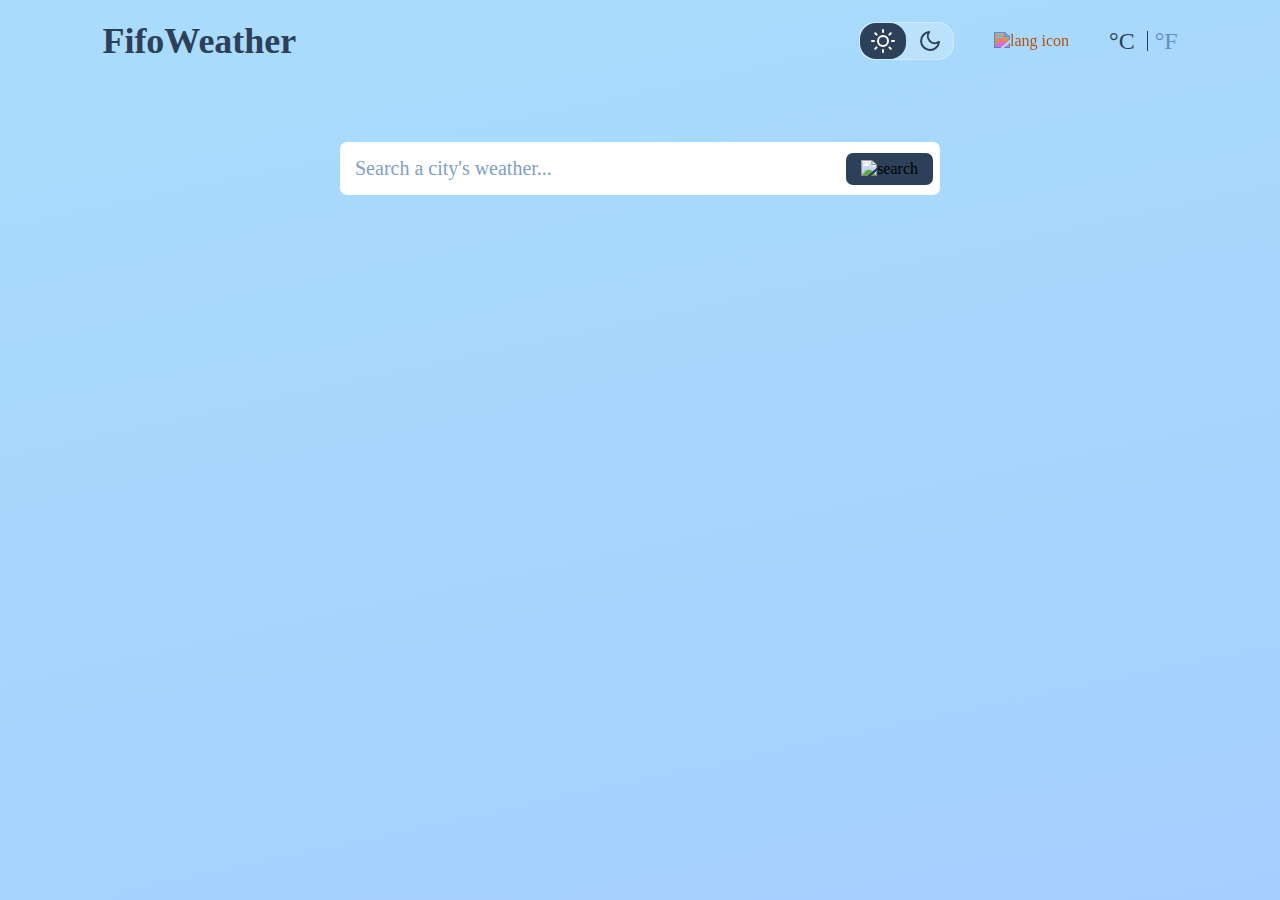
==== commit 3d176623: "ff" ====
--- a/index.html
+++ b/index.html
@@ -130,6 +130,7 @@
         <script src="https://unpkg.com/flickity@2/dist/flickity.pkgd.min.js"></script>
         <script src="https://cdnjs.cloudflare.com/ajax/libs/Chart.js/3.9.1/chart.min.js" integrity="sha512-ElRFoEQdI5Ht6kZvyzXhYG9NqjtkmlkfYk0wr6wHxU9JEHakS7UJZNeml5ALk+8IKlU6jDgMabC3vkumRokgJA==" crossorigin="anonymous" referrerpolicy="no-referrer"></script>
         <script src="https://cdn.jsdelivr.net/npm/chartjs-plugin-datalabels"></script>
+        <script src="./js/app.js"></script>
         <script src="./js/general-script.js"></script>
         <script src="./js/API.js"></script>
         <script src="./js/chart.js"></script>
--- a/css/theme/light.css
+++ b/css/theme/light.css
@@ -9,11 +9,25 @@
     --otherinfo-container: linear-gradient(111.59deg, var(--primary) 3.28%, var(--secondary) 98.14%);
     --otherinfo-text: #F8F8F8;
 
+    --btn-search: var(--primary);
+
     --btn-time: #2D4059;
     --btn-time-text: #F8F8F8;
 
     --theme-icon: invert(21%) sepia(18%) saturate(1197%) hue-rotate(174deg) brightness(97%) contrast(90%);
     --unit-not-selected: #658fc5;
 
-    --bg: linear-gradient(167.95deg, #A5CFFF 0%, rgba(179, 226, 255, 0.99) 100%);;
+    --nav: #e6f2ff;
+    --nav-lang-bg: #d3e8ff;
+    --nav-lang-icon: invert(22%) sepia(12%) saturate(1929%) hue-rotate(175deg) brightness(91%) contrast(88%);
+
+    --theme-hover: var(--primary);
+
+    --bg: linear-gradient(167.95deg, rgba(168, 220, 252, 0.99) 0%, #A5CFFF 100%);
+
+    --box-shadow: 0px 12px 18px rgba(164, 207, 255, 0.5);
+
+    --footer: var(--primary);
+
+    --land-weather-text: linear-gradient(180deg, var(--primary) 0%, var(--secondary) 100%);
 }--- a/css/general-style.css
+++ b/css/general-style.css
@@ -44,17 +44,17 @@
     background: var(--bg);
     min-height: 100vh;
     font-family: 'Lexend-Regular';
-    padding: 0 8%;
-}
-
-.wrapper{
+}
+
+body > .wrapper{
     width: 100%;
 
     display: flex;
     flex-direction: column;
     align-items: center;
-
-    padding: 20px 0;
+    gap: 30px;
+
+    padding: 20px 8% 0;
 }
 
 header, main, .services, .about, .end, footer{
@@ -74,7 +74,7 @@
 }
 
 header h1{
-    font-size: clamp(1.5rem, -1.5000rem + 17.1429vw, 2.25rem);
+    font-size: clamp(1.5rem, 0.2647rem + 7.0588vw, 2.25rem);
 }
 
 header .right{
@@ -119,7 +119,6 @@
     border-radius: 16px;
     position: absolute;
     left: 0;
-    padding: 10px 30px;
     z-index: 1;
     width: 50%;
     height: 40px;
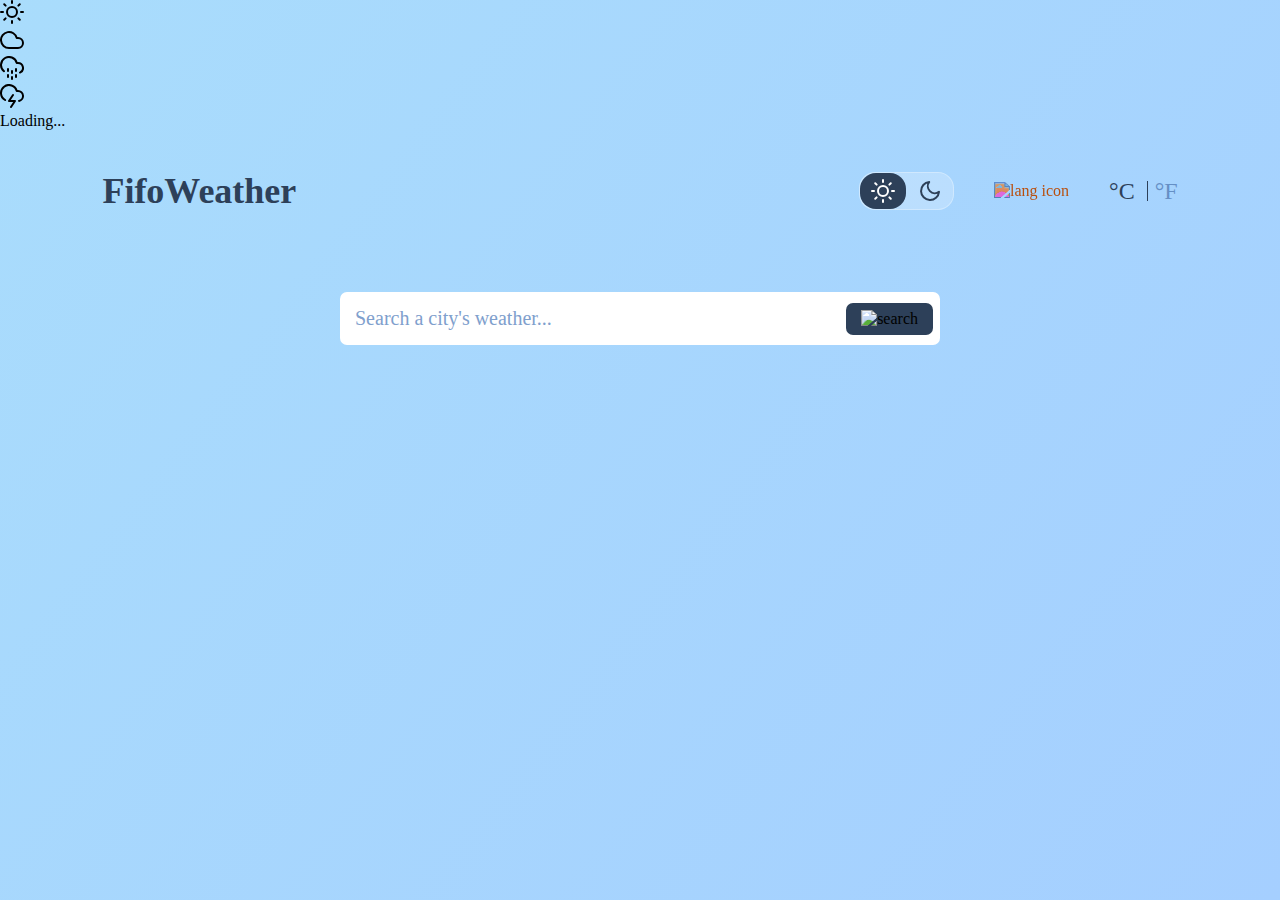
==== commit 5f14bb17: "f" ====
--- a/index.html
+++ b/index.html
@@ -11,7 +11,28 @@
         <link rel="stylesheet" href="https://cdnjs.cloudflare.com/ajax/libs/animate.css/4.1.1/animate.min.css"/>
         <title>FifoWeather</title>
     </head>
-    <body onload="launchApi(true)">
+    <body onload="launchApi(true);" class="no-overflow">
+        <div class="loading">
+            <div class='wrapper'>
+                <div class='icon'>
+                    <svg xmlns="http://www.w3.org/2000/svg" width="24" height="24" viewBox="0 0 24 24" fill="none" stroke="currentColor" stroke-width="2" stroke-linecap="round" stroke-linejoin="round" class="feather feather-sun"><circle cx="12" cy="12" r="5"></circle><line x1="12" y1="1" x2="12" y2="3"></line><line x1="12" y1="21" x2="12" y2="23"></line><line x1="4.22" y1="4.22" x2="5.64" y2="5.64"></line><line x1="18.36" y1="18.36" x2="19.78" y2="19.78"></line><line x1="1" y1="12" x2="3" y2="12"></line><line x1="21" y1="12" x2="23" y2="12"></line><line x1="4.22" y1="19.78" x2="5.64" y2="18.36"></line><line x1="18.36" y1="5.64" x2="19.78" y2="4.22"></line>
+                    </svg>
+                </div>
+                <div class='icon'>
+                    <svg xmlns="http://www.w3.org/2000/svg" width="24" height="24" viewBox="0 0 24 24" fill="none" stroke="currentColor" stroke-width="2" stroke-linecap="round" stroke-linejoin="round" class="feather feather-cloud"><path d="M18 10h-1.26A8 8 0 1 0 9 20h9a5 5 0 0 0 0-10z"></path></svg>
+                </div>
+                <div class='icon'>
+                    <svg xmlns="http://www.w3.org/2000/svg" width="24" height="24" viewBox="0 0 24 24" fill="none" stroke="currentColor" stroke-width="2" stroke-linecap="round" stroke-linejoin="round" class="feather feather-cloud-drizzle"><line x1="8" y1="19" x2="8" y2="21"></line><line x1="8" y1="13" x2="8" y2="15"></line><line x1="16" y1="19" x2="16" y2="21"></line><line x1="16" y1="13" x2="16" y2="15"></line><line x1="12" y1="21" x2="12" y2="23"></line><line x1="12" y1="15" x2="12" y2="17"></line><path d="M20 16.58A5 5 0 0 0 18 7h-1.26A8 8 0 1 0 4 15.25"></path>
+                    </svg>
+                </div>
+                <div class='icon'>
+                    <svg xmlns="http://www.w3.org/2000/svg" width="24" height="24" viewBox="0 0 24 24" fill="none" stroke="currentColor" stroke-width="2" stroke-linecap="round" stroke-linejoin="round" class="feather feather-cloud-lightning"><path d="M19 16.9A5 5 0 0 0 18 7h-1.26a8 8 0 1 0-11.62 9"></path><polyline points="13 11 9 17 15 17 11 23"></polyline>
+                    </svg>
+                </div>
+                <p>Loading...</p> 
+            </div>
+        </div>
+
         <div class="wrapper">
             <header>
                 <h1>FifoWeather</h1>
--- a/css/theme/light.css
+++ b/css/theme/light.css
@@ -23,7 +23,7 @@
 
     --theme-hover: var(--primary);
 
-    --bg: linear-gradient(167.95deg, rgba(168, 220, 252, 0.99) 0%, #A5CFFF 100%);
+    --bg: linear-gradient(127.54deg, rgba(168, 220, 252, 0.99) 0%, #A5CFFF 100%);
 
     --box-shadow: 0px 12px 18px rgba(164, 207, 255, 0.5);
 
--- a/css/app.css
+++ b/css/app.css
@@ -1,5 +1,9 @@
 :root{
     --animate-delay: 0.1s
+}
+
+.wrapper{
+    padding-bottom: 20px !important;
 }
 
 header .right .units{
@@ -310,6 +314,11 @@
         height: auto;
     }
 
+    .general-info .container-top img{
+        width: 150px;
+        object-fit: contain;
+    }
+
     .general-info .container-top .left{
         width: 100%;
         flex-direction: row;
@@ -332,6 +341,10 @@
     .general-info #general-description{
         margin-top: 0px;
     }
+
+    .details p{
+        text-align: center;
+    }
 }
 
 @media screen and (max-width: 440px){
@@ -339,10 +352,6 @@
         padding: 20px 10px;
     }
     
-    .details p{
-        text-align: center;
-    }
-
     .details .details-list{
         flex-wrap: wrap;
         justify-content: center;
--- a/css/general-style.css
+++ b/css/general-style.css
@@ -36,7 +36,6 @@
 
 html, body{
     overflow-x: hidden;
-
     font-family: 'Lexend-Regular';
 }
 
